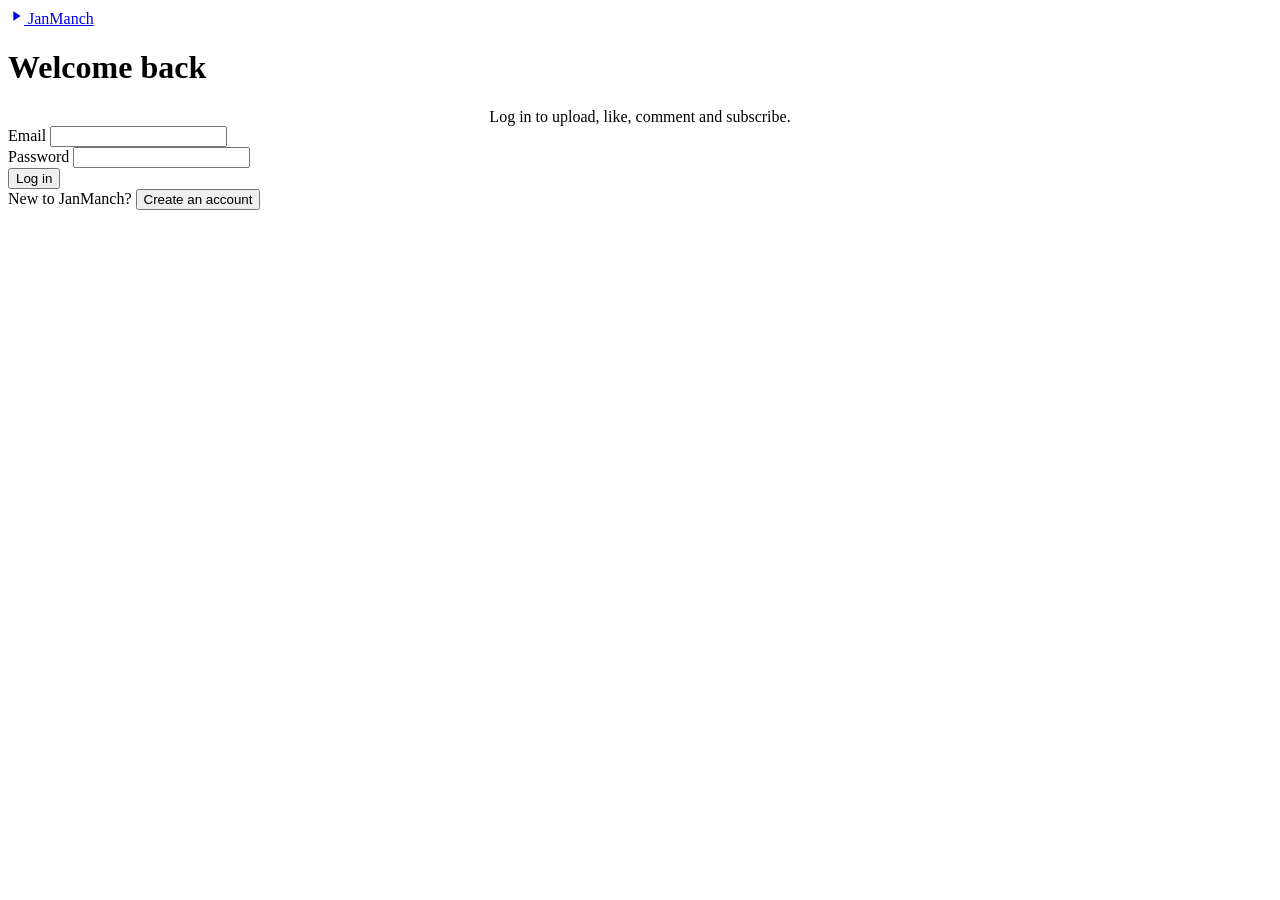
==== src/main/resources/static/login.html @ 03cdb488 "Full code upload" ====
<!DOCTYPE html>
<html lang="en">
<head>
    <meta charset="UTF-8">
    <meta name="viewport" content="width=device-width, initial-scale=1">
    <meta name="theme-color" content="#0E1014">
    <title>Log in · JanManch</title>
    <link rel="preconnect" href="https://fonts.googleapis.com">
    <link href="https://fonts.googleapis.com/css2?family=Inter:wght@400;500;600;700&family=Space+Grotesk:wght@500;600;700&display=swap" rel="stylesheet">
    <link rel="stylesheet" href="/css/style.css">
</head>
<body>
<div class="auth-page">
    <form id="auth-form" class="auth-card panel" novalidate>
        <a href="/" class="brand" aria-label="JanManch home">
            <span class="brand-mark">
                <svg width="16" height="16" viewBox="0 0 24 24" fill="currentColor" aria-hidden="true"><path d="M8 5v14l11-7z"/></svg>
            </span>
            <span class="brand-name">JanManch</span>
        </a>
        <h1 id="heading">Welcome back</h1>
        <div id="subheading" class="muted" style="text-align: center;">Log in to upload, like, comment and subscribe.</div>

        <div id="name-field" class="field" hidden>
            <label for="name">Your name</label>
            <input id="name" type="text" maxlength="100" autocomplete="name">
            <span class="hint">This is also your channel name. You can change it later.</span>
        </div>
        <div class="field">
            <label for="email">Email</label>
            <input id="email" type="email" autocomplete="email" required>
        </div>
        <div class="field">
            <label for="password">Password</label>
            <input id="password" type="password" minlength="8" autocomplete="current-password" required>
            <span id="password-hint" class="hint" hidden>At least 8 characters.</span>
        </div>

        <div id="message" class="form-message error-text" role="alert"></div>
        <button id="submit" type="submit" class="btn primary">Log in</button>

        <div class="auth-switch muted">
            <span id="switch-text">New to JanManch?</span>
            <button id="toggle" type="button">Create an account</button>
        </div>
    </form>
</div>

<script src="/js/app.js"></script>
<script>
    let signup = new URLSearchParams(location.search).get("mode") === "signup";

    // Only follow "next" links that stay on this site.
    function nextUrl() {
        const next = new URLSearchParams(location.search).get("next") || "/";
        return next.startsWith("/") && !next.startsWith("//") ? next : "/";
    }

    if (getToken()) location.replace(nextUrl());

    function paint() {
        $("#heading").textContent = signup ? "Create your account" : "Welcome back";
        $("#subheading").textContent = signup ? "Get your own channel and start uploading." : "Log in to upload, like, comment and subscribe.";
        $("#submit").textContent = signup ? "Create account" : "Log in";
        $("#name-field").hidden = !signup;
        $("#password-hint").hidden = !signup;
        $("#password").autocomplete = signup ? "new-password" : "current-password";
        $("#switch-text").textContent = signup ? "Already have an account?" : "New to JanManch?";
        $("#toggle").textContent = signup ? "Log in" : "Create an account";
        $("#message").textContent = "";
        document.title = (signup ? "Sign up" : "Log in") + " · JanManch";
    }

    $("#toggle").addEventListener("click", () => { signup = !signup; paint(); });

    $("#auth-form").addEventListener("submit", async event => {
        event.preventDefault();
        const email = $("#email").value.trim();
        const password = $("#password").value;
        const name = $("#name").value.trim();
        if (signup && !name) { $("#message").textContent = "Enter your name."; return; }
        if (!email || !$("#email").checkValidity()) { $("#message").textContent = "Enter a valid email address."; return; }
        if (signup && password.length < 8) { $("#message").textContent = "Use a password of at least 8 characters."; return; }
        if (!password) { $("#message").textContent = "Enter your password."; return; }

        const body = signup ? { name, email, password } : { email, password };
        $("#submit").disabled = true;
        try {
            const auth = await api(signup ? "/auth/signup" : "/auth/login", { method: "POST", body });
            saveLogin(auth);
            location.href = nextUrl();
        } catch (err) {
            $("#message").textContent = err.status === 401 ? "Wrong email or password." : err.message;
            $("#submit").disabled = false;
        }
    });

    paint();
</script>
</body>
</html>
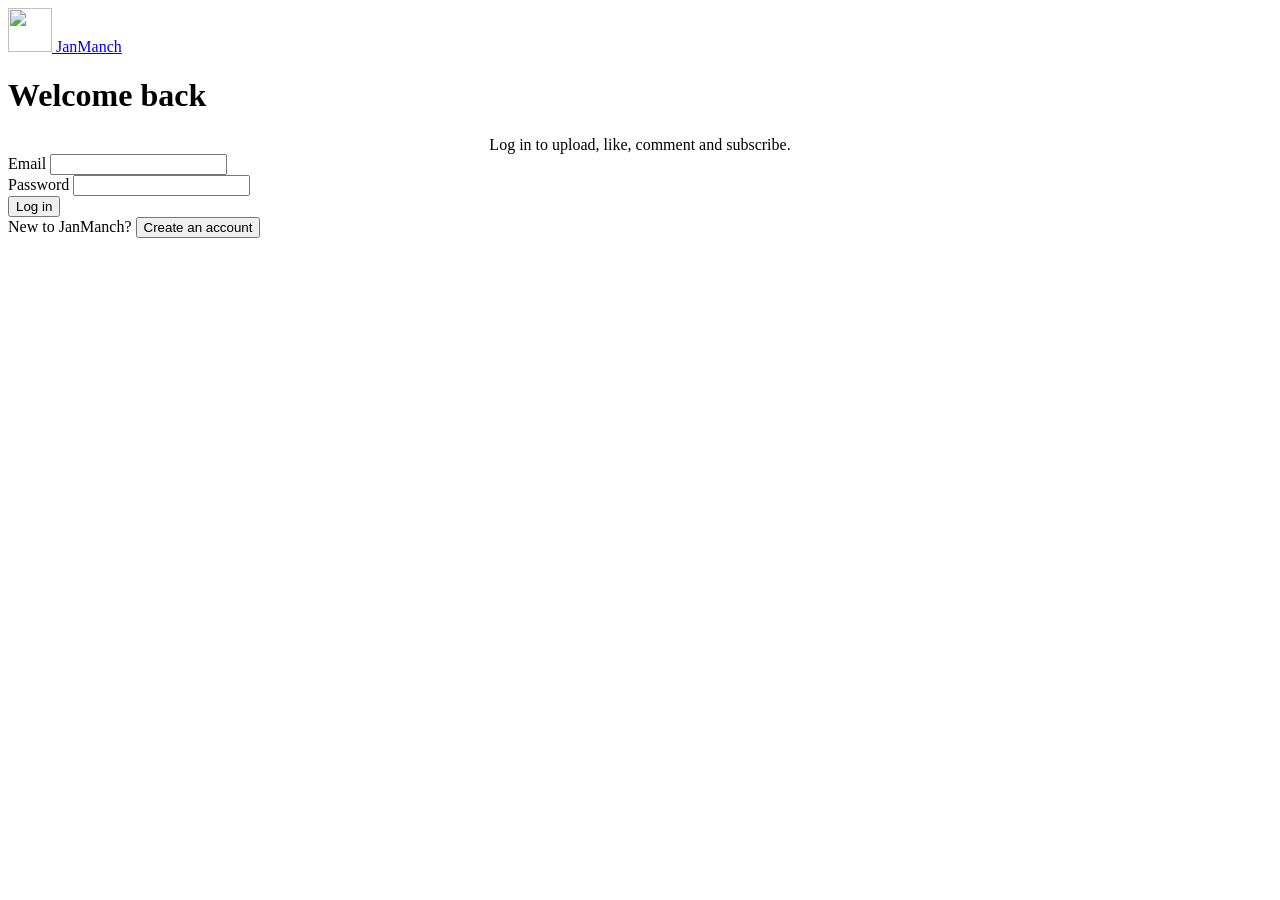
==== commit 2a4b683d: "Fixed Tumbnail error" ====
--- a/src/main/resources/static/login.html
+++ b/src/main/resources/static/login.html
@@ -7,16 +7,15 @@
     <title>Log in · JanManch</title>
     <link rel="preconnect" href="https://fonts.googleapis.com">
     <link href="https://fonts.googleapis.com/css2?family=Inter:wght@400;500;600;700&family=Space+Grotesk:wght@500;600;700&display=swap" rel="stylesheet">
+    <link rel="icon" type="image/svg+xml" href="/favicon.svg">
     <link rel="stylesheet" href="/css/style.css">
 </head>
 <body>
 <div class="auth-page">
     <form id="auth-form" class="auth-card panel" novalidate>
         <a href="/" class="brand" aria-label="JanManch home">
-            <span class="brand-mark">
-                <svg width="16" height="16" viewBox="0 0 24 24" fill="currentColor" aria-hidden="true"><path d="M8 5v14l11-7z"/></svg>
-            </span>
-            <span class="brand-name">JanManch</span>
+            <img src="/logo.svg" width="44" height="44" alt="" class="brand-mark">
+            <span class="brand-name">Jan<span class="accent">Manch</span></span>
         </a>
         <h1 id="heading">Welcome back</h1>
         <div id="subheading" class="muted" style="text-align: center;">Log in to upload, like, comment and subscribe.</div>
